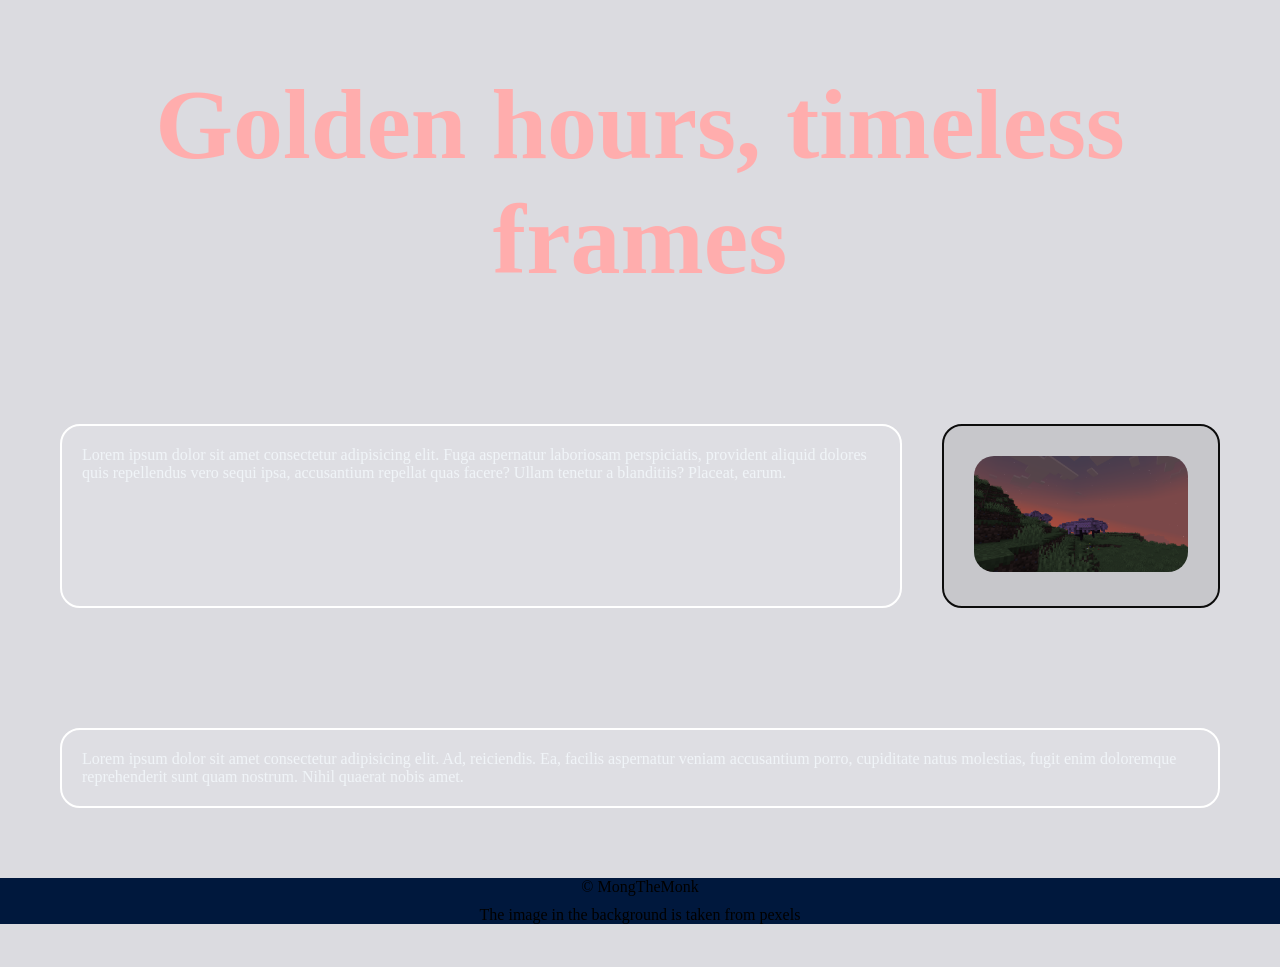
==== about.html @ 42957d9c "Add a new para in about page and also a footer a new para was added but nothing meaningful is writte" ====
<!DOCTYPE html>
<html lang="en">
<head>
    <meta charset="UTF-8">
    <meta name="viewport" content="width=device-width, initial-scale=1.0">
    <title>Document</title>
    <link rel="stylesheet" href="styles.css">
</head>
<body id="about-page-body">
    <h1 class="about-heading">Golden hours, timeless frames</h1>
    <div class="a-section-one">
        <div class="a-para-container">
            Lorem ipsum dolor sit amet consectetur adipisicing elit. Fuga aspernatur laboriosam perspiciatis, provident aliquid dolores quis repellendus vero sequi ipsa, accusantium repellat quas facere? Ullam tenetur a blanditiis? Placeat, earum.
        </div>
        <div class="a-img-container">
            <img class="about-img" src="images/2026-05-12_14.12.52.png">
        </div>
    </div>

    <div class="a-section-two">
        <div class="a-main-text">
            Lorem ipsum dolor sit amet consectetur adipisicing elit. Ad, reiciendis. Ea, facilis aspernatur veniam accusantium porro, cupiditate natus molestias, fugit enim doloremque reprehenderit sunt quam nostrum. Nihil quaerat nobis amet.
        </div>
    </div>

    <div class="a-footer">
        <p>&copy; MongTheMonk</p>
        <p>The image in the background is taken from pexels</p>
    </div>
</body>
</html>
---- styles.css ----
h1 {
  text-align: center;
  color: rgb(187, 116, 8);
  font-size: 100px;
}

body {
  background-color: rgb(219, 219, 224);
  margin: 0;
}

.sub-main {
    background-color: rgba(218, 218, 218, 0.753);
    border-radius: 10px;
    margin: 110px;
    display: flex;
    gap: 40px;
    justify-content: space-around;
    padding: 10px;
    box-shadow: 4px 4px 20px rgb(40, 39, 41);
    flex-wrap: wrap;
}

.left-div, .right-div {
    display: flex;
    flex-direction: column;
    justify-content: space-around;
    gap: 40px;
    flex: 1;
}

img {
    max-width: 100%;
    height: auto;
    border-radius: 10px;
    box-sizing: border-box;
}

p {
    margin: 10px;
    text-align: center;
    font-family: cinzel;
}

.img-containers {
    background-color: rgba(213, 141, 247, 0.7);
    border-radius: 10px;
}

.img-containers:hover {
    background-color: rgba(203, 109, 247, 0.7);
}

.img-containers:active {
    color: rgb(119, 0, 255);
}

.date {
    margin: 0 0 5px 5px;
}

h3 {
    text-align: center;
    font-family: 'Times New Roman', Times, serif,Helvetica, sans-serif;
    font-size: 30px;
}

ul {
    list-style-type: circle;
}

.updates-div {
    border-radius: 8px;
    border: 1px solid rgb(61, 61, 61);
    margin: 50px 110px;
    background-color: grey;
    color: rgb(0, 0, 0);
}

.extra-things-div {
    background-color: rgb(0, 30, 75);
    text-align: center;
    display: flex;
    justify-content: space-around;
    align-items: center;
    gap: 20px;
    padding: 20px;
}

#about-us {
    text-decoration: none;
    color:aquamarine;
}

#about-us:hover {
    color: rgb(0, 202, 135);
}

.footer {
    height: 100px;
    background-color: rgb(0, 24, 61);
    display: flex;
    flex-direction: column;
    justify-content: center;
    align-items: center;
    color: white;
}

.footer-text {
    font-family: 'Times New Roman', Times, serif;
}

/* about page css */

#about-page-body {
    margin: 0;
    padding: 0;
    background-image: url("images/pexels-pixabay-33545.jpg");
    background-repeat: no-repeat;
    background-position: center;
    background-size: cover;
    height: 100vh;
}

.about-heading {
    color: #FFADAD;
}

.a-section-one {
    display: flex;
    justify-content: space-evenly;
    align-items: stretch;
    gap: 40px;
    padding: 60px;
}

.a-para-container, .a-main-text {
    border: 2px solid white;
    background-color: rgba(255, 255, 255, 0.1);
    border-radius: 20px;
    padding: 20px;
    color: #F0F4F8;
    backdrop-filter: blur(1px);
}

.about-img {
    width: 100%;
    max-width: 400px;
    height: auto;
    border-radius: 20px;
}

.a-img-container {
    padding: 30px;
    border-radius: 20px;
    border: 2px solid rgb(12, 12, 12);
    background-color: rgba(22, 21, 21, 0.1);
}

.a-section-two {
    display: flex;
    padding: 60px;
    gap: 40px;
    justify-content: flex-start;
    align-items: stretch;
}

.a-footer {
    background-color: rgb(0, 24, 61);
}
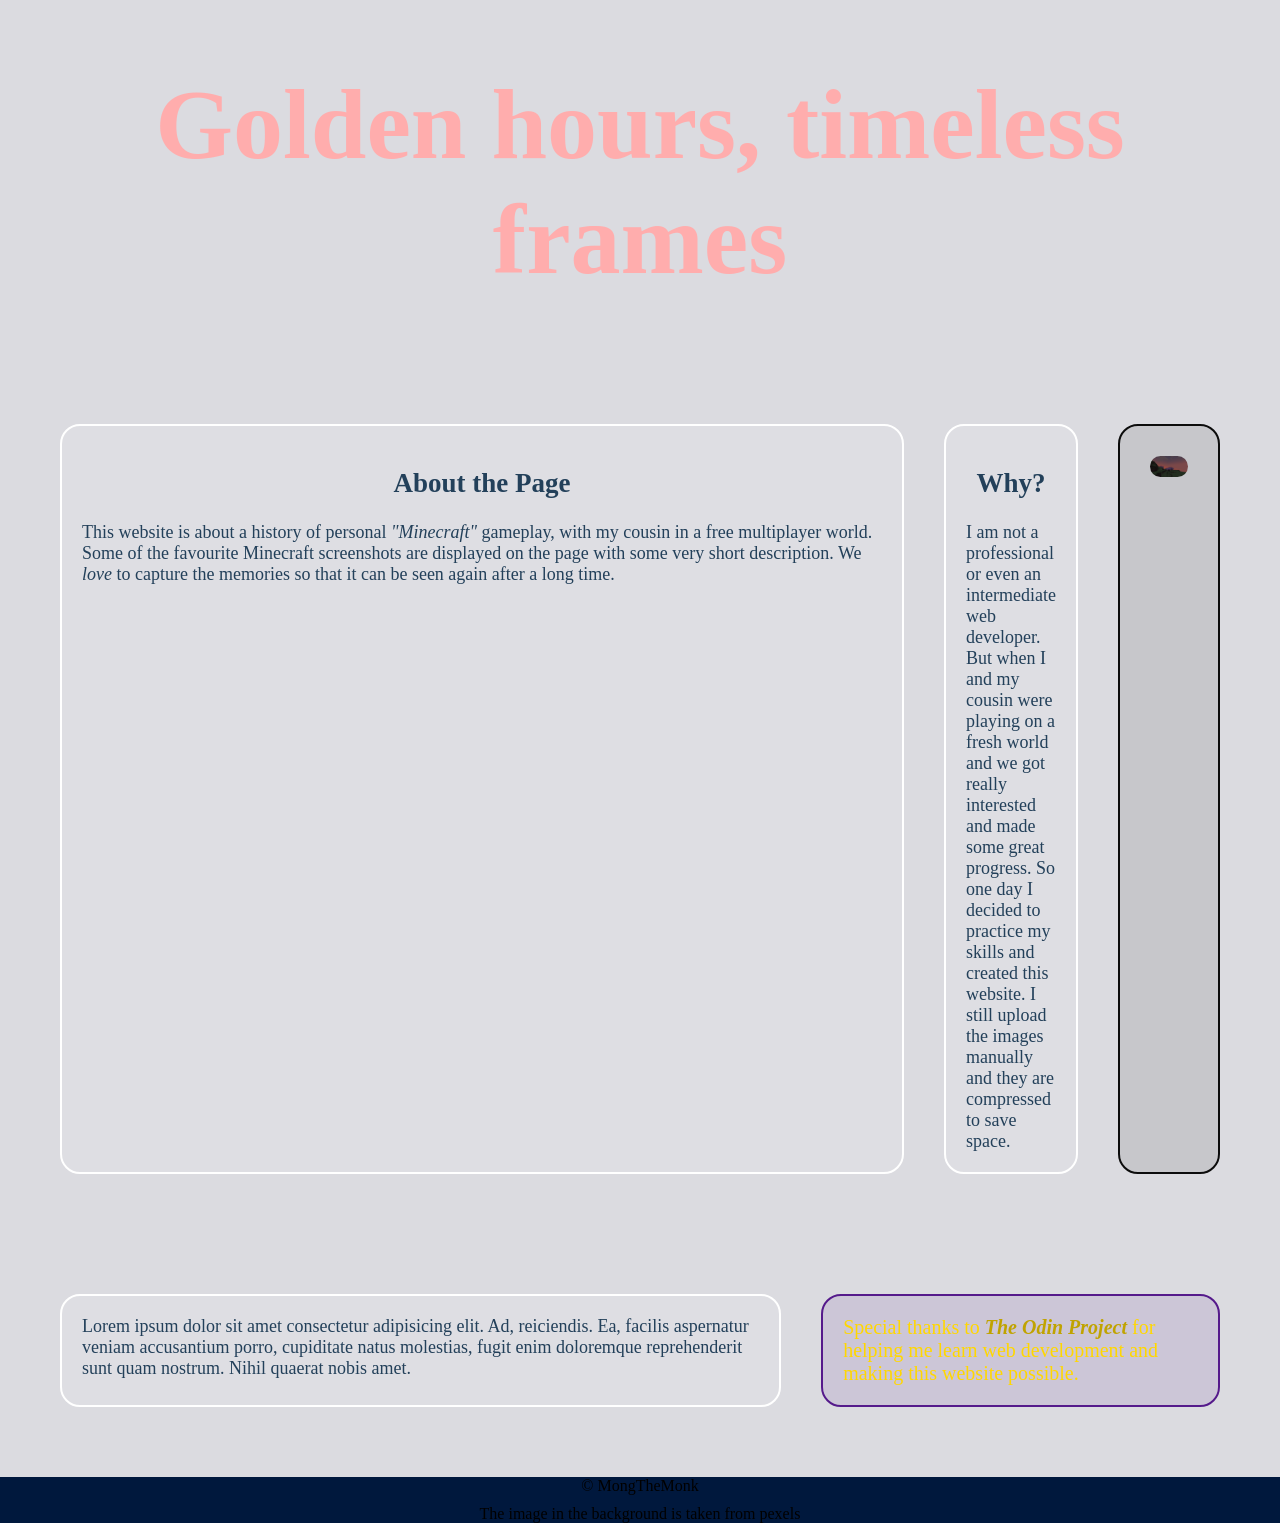
==== commit 6d6369ea: "Add two new divs and add content to almost all div Added two more divs and added the needed content " ====
--- a/about.html
+++ b/about.html
@@ -3,15 +3,30 @@
 <head>
     <meta charset="UTF-8">
     <meta name="viewport" content="width=device-width, initial-scale=1.0">
-    <title>Document</title>
+    <title>About us</title>
     <link rel="stylesheet" href="styles.css">
 </head>
 <body id="about-page-body">
     <h1 class="about-heading">Golden hours, timeless frames</h1>
     <div class="a-section-one">
         <div class="a-para-container">
-            Lorem ipsum dolor sit amet consectetur adipisicing elit. Fuga aspernatur laboriosam perspiciatis, provident aliquid dolores quis repellendus vero sequi ipsa, accusantium repellat quas facere? Ullam tenetur a blanditiis? Placeat, earum.
+            <h2>About the Page</h2>
+            <div>This website is about a history of personal <em>"Minecraft"</em> gameplay, with my
+            cousin in a free multiplayer world. Some of the favourite Minecraft screenshots are
+            displayed on the page with some very short description. We <em>love</em> to capture
+            the memories so that it can be seen again after a long time.</div>
         </div>
+        
+        <div class="a-para-container secondOne">
+            <h2>Why?</h2>
+            <span>
+                I am not a professional or even an intermediate web developer. But when I and my 
+                cousin were playing on a fresh world and we got really interested and made some great
+                progress. So one day I decided to practice my skills and created this website. I 
+                still upload the images manually and they are compressed to save space. 
+            </span>
+        </div>
+
         <div class="a-img-container">
             <img class="about-img" src="images/2026-05-12_14.12.52.png">
         </div>
@@ -21,6 +36,13 @@
         <div class="a-main-text">
             Lorem ipsum dolor sit amet consectetur adipisicing elit. Ad, reiciendis. Ea, facilis aspernatur veniam accusantium porro, cupiditate natus molestias, fugit enim doloremque reprehenderit sunt quam nostrum. Nihil quaerat nobis amet.
         </div>
+
+        <div class="a-thanks">
+            <span>
+                Special thanks to <strong><em><a class="odin-link" href="https://www.theodinproject.com/">The Odin Project</a></em></strong> for helping me learn web
+                development and making this website possible.
+            </span>
+        </div>
     </div>
 
     <div class="a-footer">
--- a/styles.css
+++ b/styles.css
@@ -128,7 +128,7 @@
 
 .a-section-one {
     display: flex;
-    justify-content: space-evenly;
+    justify-content: space-between;
     align-items: stretch;
     gap: 40px;
     padding: 60px;
@@ -139,8 +139,23 @@
     background-color: rgba(255, 255, 255, 0.1);
     border-radius: 20px;
     padding: 20px;
-    color: #F0F4F8;
+    color: #23405a;
     backdrop-filter: blur(1px);
+    font-size: 18px;
+}
+
+
+.a-para-container {
+    flex: 2 1 800px;
+    max-width: 800px;
+    display: flex;
+    flex-flow: column nowrap;
+    justify-content: stretch;
+    align-items: center;
+}
+
+.a-para-container.secondOne {
+    flex: 1;
 }
 
 .about-img {
@@ -151,6 +166,7 @@
 }
 
 .a-img-container {
+    flex: 1;
     padding: 30px;
     border-radius: 20px;
     border: 2px solid rgb(12, 12, 12);
@@ -163,6 +179,25 @@
     gap: 40px;
     justify-content: flex-start;
     align-items: stretch;
+}
+
+.a-thanks {
+    border: 2px solid #551A8B;
+    border-radius: 20px;
+    padding: 20px;
+    background-color: #541a8b1a;
+    backdrop-filter: blur(1px);
+    color: gold;
+    font-size: 20px;
+}
+
+.odin-link {
+    color: rgb(192, 163, 0);
+    text-decoration: none;
+}
+
+.odin-link:hover {
+    color: rgb(226, 197, 51);
 }
 
 .a-footer {
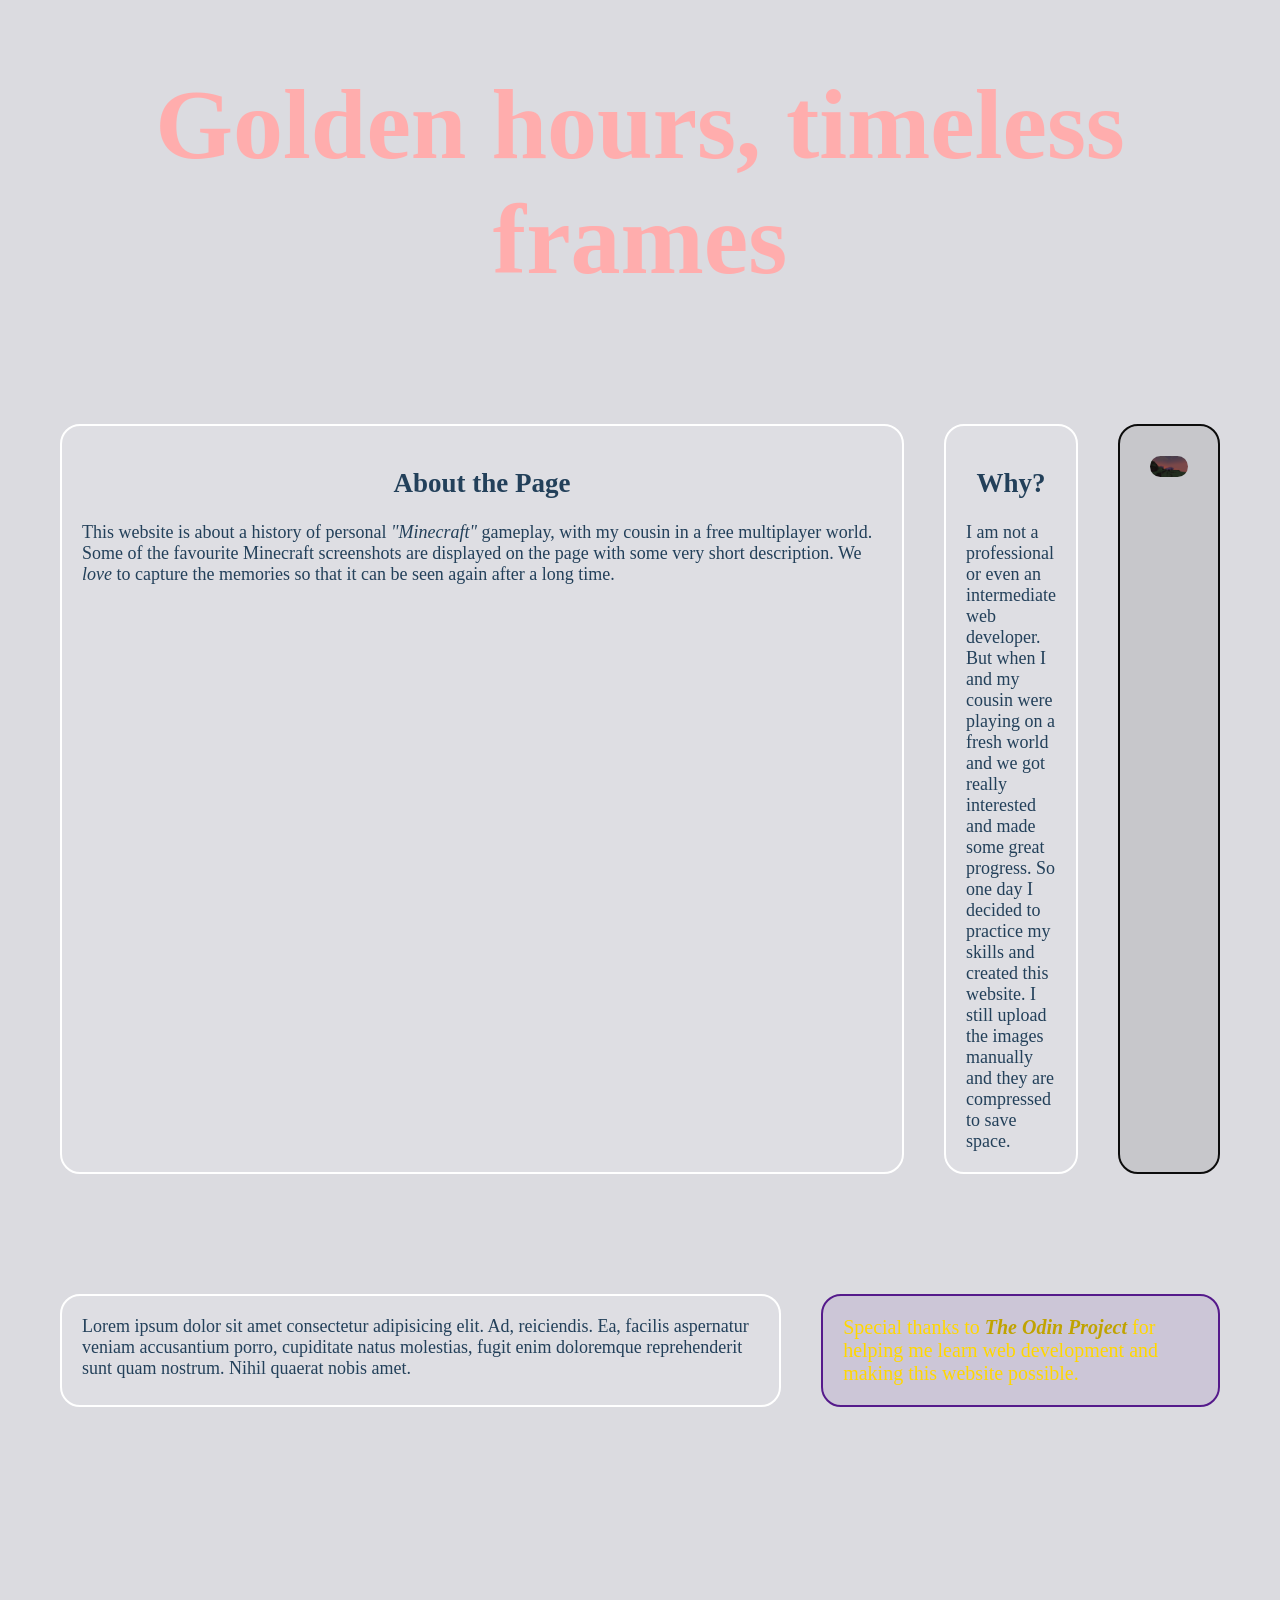
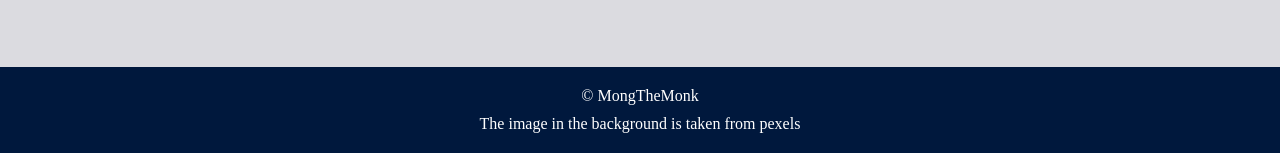
==== commit d25ffaa5: "Make the footer stick the bottom." ====
--- a/about.html
+++ b/about.html
@@ -44,7 +44,6 @@
             </span>
         </div>
     </div>
-
     <div class="a-footer">
         <p>&copy; MongTheMonk</p>
         <p>The image in the background is taken from pexels</p>
--- a/styles.css
+++ b/styles.css
@@ -128,6 +128,7 @@
 
 .a-section-one {
     display: flex;
+    flex-wrap: wrap;
     justify-content: space-between;
     align-items: stretch;
     gap: 40px;
@@ -201,5 +202,8 @@
 }
 
 .a-footer {
+    margin: 200px 0 0 0;
     background-color: rgb(0, 24, 61);
+    color: white;
+    padding: 10px;
 }
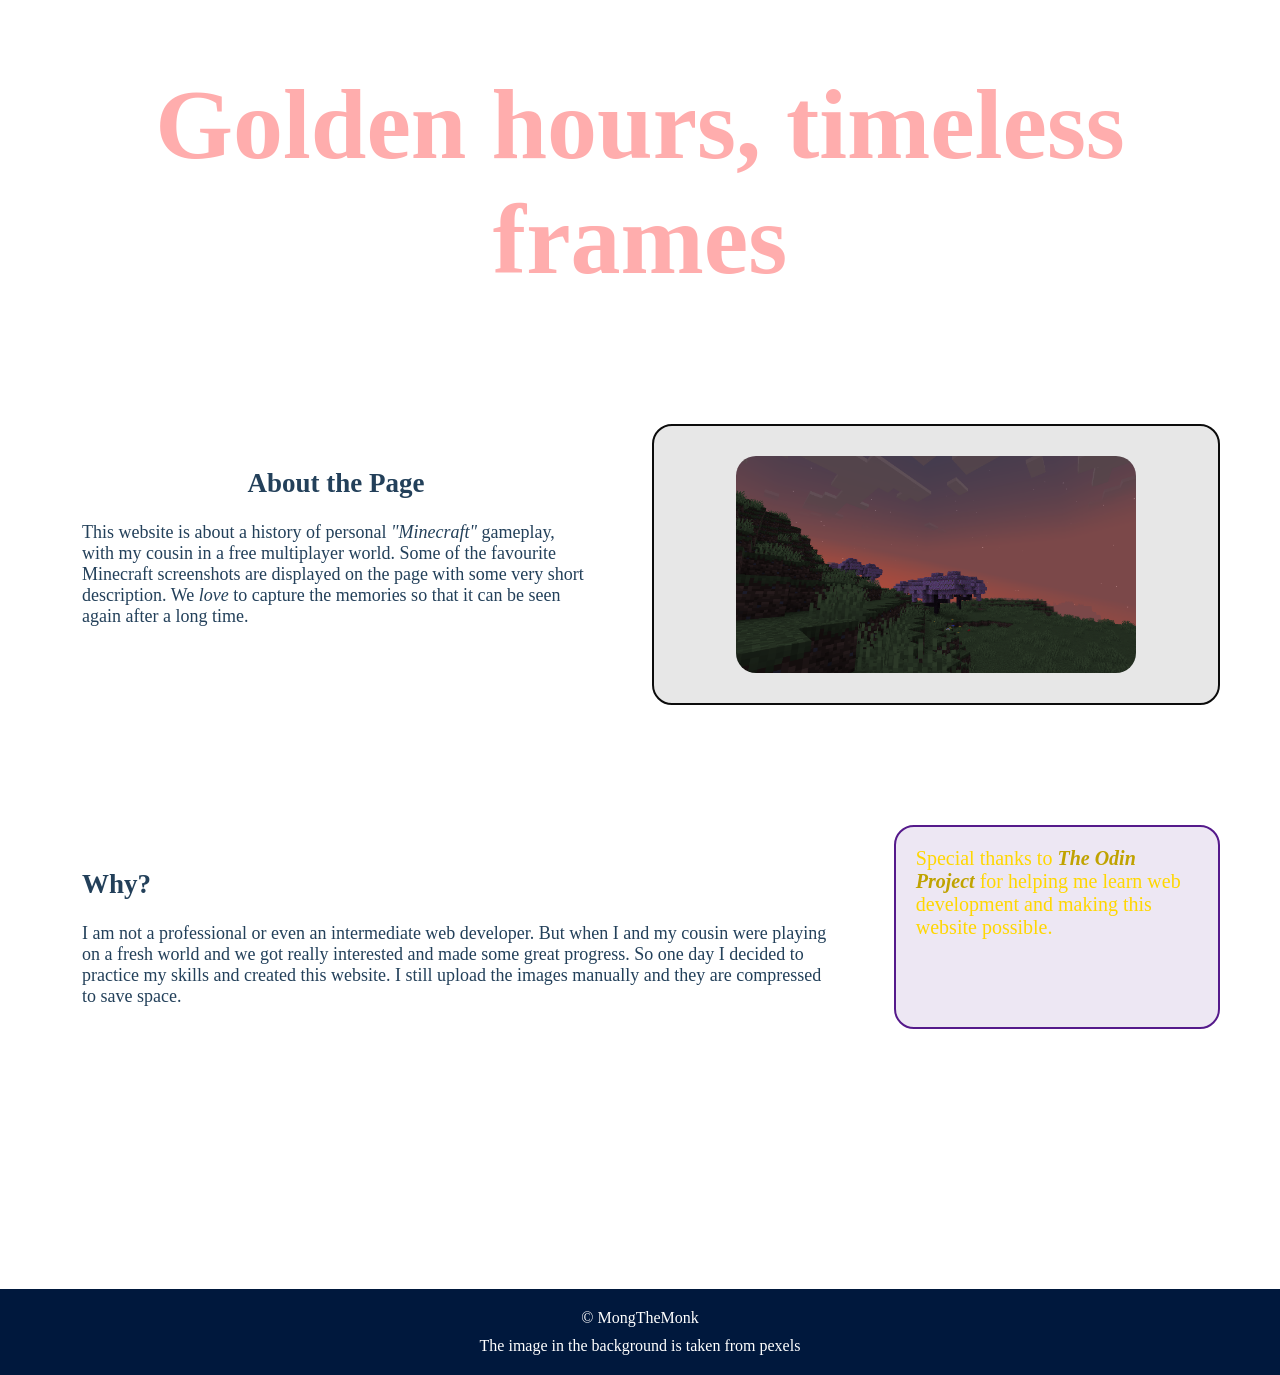
==== commit dcd021e8: "Change the layout of the about page by moving div deleted the .para-container2 and transferred its t" ====
--- a/about.html
+++ b/about.html
@@ -16,16 +16,6 @@
             displayed on the page with some very short description. We <em>love</em> to capture
             the memories so that it can be seen again after a long time.</div>
         </div>
-        
-        <div class="a-para-container secondOne">
-            <h2>Why?</h2>
-            <span>
-                I am not a professional or even an intermediate web developer. But when I and my 
-                cousin were playing on a fresh world and we got really interested and made some great
-                progress. So one day I decided to practice my skills and created this website. I 
-                still upload the images manually and they are compressed to save space. 
-            </span>
-        </div>
 
         <div class="a-img-container">
             <img class="about-img" src="images/2026-05-12_14.12.52.png">
@@ -34,7 +24,13 @@
 
     <div class="a-section-two">
         <div class="a-main-text">
-            Lorem ipsum dolor sit amet consectetur adipisicing elit. Ad, reiciendis. Ea, facilis aspernatur veniam accusantium porro, cupiditate natus molestias, fugit enim doloremque reprehenderit sunt quam nostrum. Nihil quaerat nobis amet.
+            <h2>Why?</h2>
+            <span>
+                I am not a professional or even an intermediate web developer. But when I and my 
+                cousin were playing on a fresh world and we got really interested and made some great
+                progress. So one day I decided to practice my skills and created this website. I 
+                still upload the images manually and they are compressed to save space. 
+            </span>
         </div>
 
         <div class="a-thanks">
--- a/styles.css
+++ b/styles.css
@@ -4,7 +4,7 @@
   font-size: 100px;
 }
 
-body {
+#index-body {
   background-color: rgb(219, 219, 224);
   margin: 0;
 }
@@ -119,7 +119,7 @@
     background-repeat: no-repeat;
     background-position: center;
     background-size: cover;
-    height: 100vh;
+    max-height: 100vh;
 }
 
 .about-heading {
@@ -128,9 +128,9 @@
 
 .a-section-one {
     display: flex;
-    flex-wrap: wrap;
-    justify-content: space-between;
-    align-items: stretch;
+    flex-wrap: nowrap;
+    justify-content: space-around;
+    align-items: flex-start;
     gap: 40px;
     padding: 60px;
 }
@@ -147,7 +147,8 @@
 
 
 .a-para-container {
-    flex: 2 1 800px;
+    flex-grow: 2;
+    width: 300px;
     max-width: 800px;
     display: flex;
     flex-flow: column nowrap;
@@ -155,8 +156,15 @@
     align-items: center;
 }
 
-.a-para-container.secondOne {
-    flex: 1;
+.a-img-container {
+    flex-grow: 1;
+    padding: 30px;
+    border-radius: 20px;
+    border: 2px solid rgb(12, 12, 12);
+    background-color: rgba(22, 21, 21, 0.1);
+    display: flex;
+    justify-content: center;
+    align-items: center;
 }
 
 .about-img {
@@ -164,14 +172,6 @@
     max-width: 400px;
     height: auto;
     border-radius: 20px;
-}
-
-.a-img-container {
-    flex: 1;
-    padding: 30px;
-    border-radius: 20px;
-    border: 2px solid rgb(12, 12, 12);
-    background-color: rgba(22, 21, 21, 0.1);
 }
 
 .a-section-two {
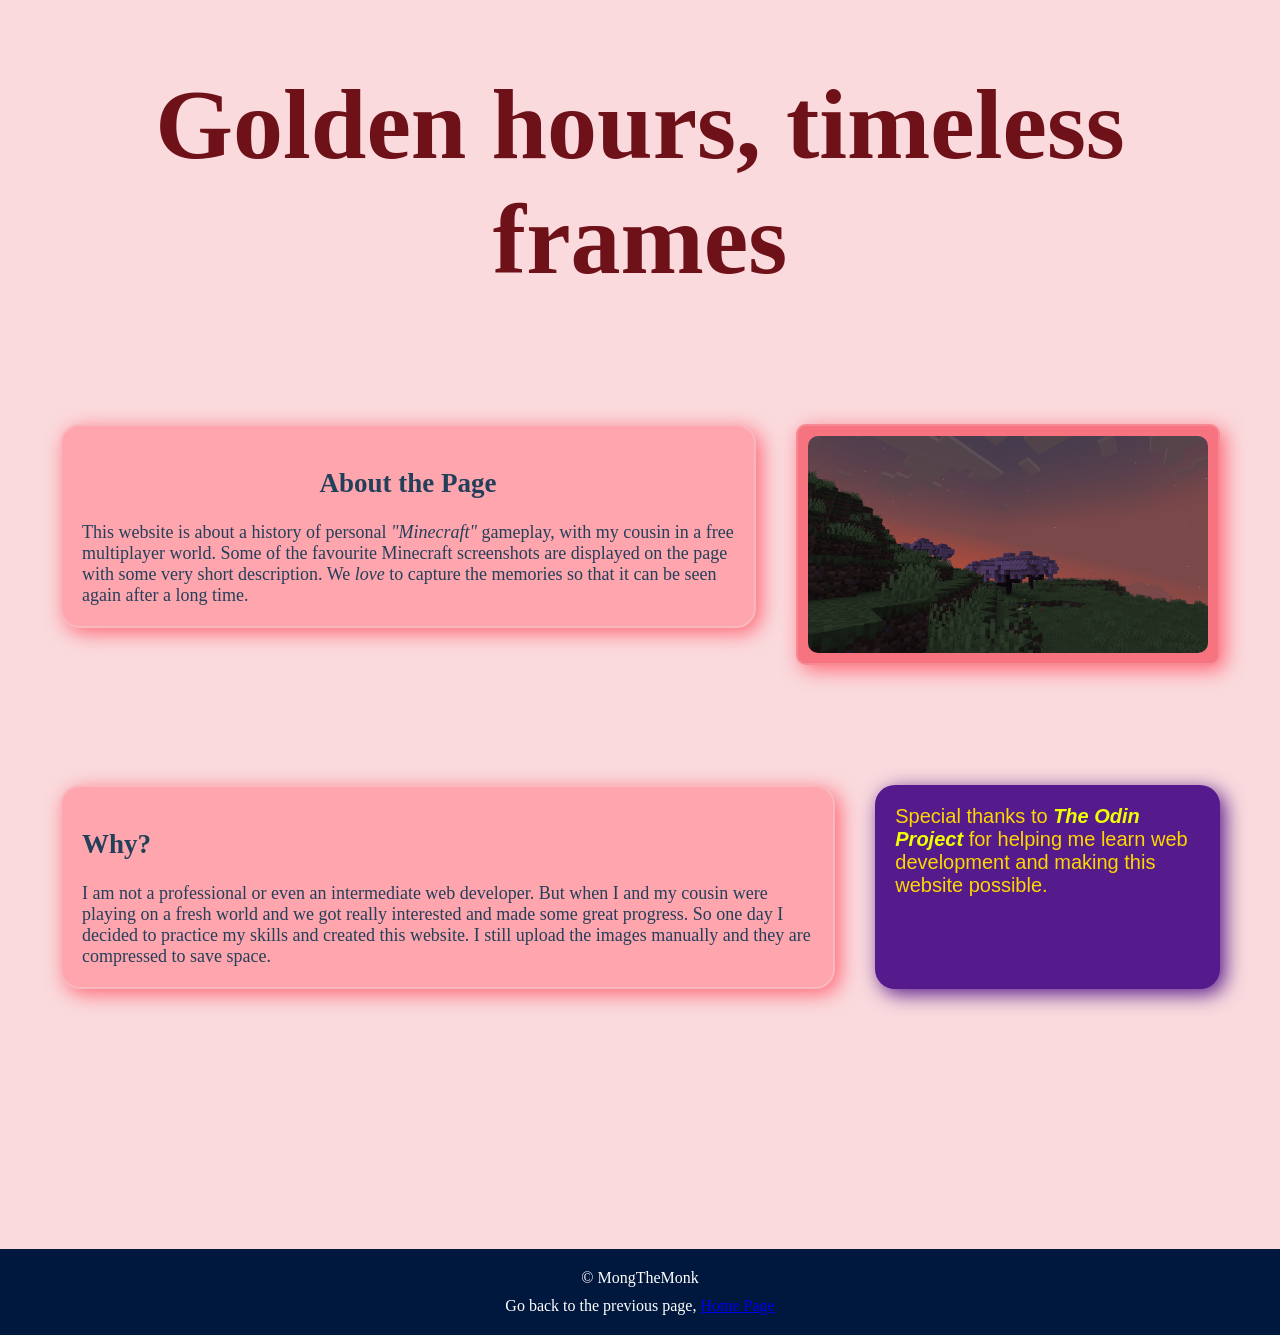
==== commit 541d88e2: "Change the footer text and put a link to main page" ====
--- a/about.html
+++ b/about.html
@@ -42,7 +42,7 @@
     </div>
     <div class="a-footer">
         <p>&copy; MongTheMonk</p>
-        <p>The image in the background is taken from pexels</p>
+        <p>Go back to the previous page, <a href="index.html">Home Page</a></p>
     </div>
 </body>
 </html>
--- a/styles.css
+++ b/styles.css
@@ -115,15 +115,13 @@
 #about-page-body {
     margin: 0;
     padding: 0;
-    background-image: url("images/pexels-pixabay-33545.jpg");
-    background-repeat: no-repeat;
-    background-position: center;
-    background-size: cover;
+    background-color: #FADADD;
     max-height: 100vh;
 }
 
 .about-heading {
-    color: #FFADAD;
+    color: #6F1119;
+    font-family: Georgia, 'Times New Roman', Times, serif;
 }
 
 .a-section-one {
@@ -136,13 +134,14 @@
 }
 
 .a-para-container, .a-main-text {
-    border: 2px solid white;
-    background-color: rgba(255, 255, 255, 0.1);
+    border: 2px solid #f8b8be;
+    background-color: #ffa5ae;
     border-radius: 20px;
     padding: 20px;
     color: #23405a;
-    backdrop-filter: blur(1px);
     font-size: 18px;
+    box-shadow: 5px 5px 20px #ff6776;
+    font-family: Georgia, 'Times New Roman', Times, serif;
 }
 
 
@@ -157,21 +156,21 @@
 }
 
 .a-img-container {
-    flex-grow: 1;
-    padding: 30px;
-    border-radius: 20px;
-    border: 2px solid rgb(12, 12, 12);
-    background-color: rgba(22, 21, 21, 0.1);
+    padding: 10px;
+    border-radius: 10px;
+    border: 2px solid #f58994;
+    background-color: #f87380;
     display: flex;
     justify-content: center;
     align-items: center;
+    box-shadow: 5px 5px 20px #ff6776;
 }
 
 .about-img {
     width: 100%;
     max-width: 400px;
     height: auto;
-    border-radius: 20px;
+    border-radius: 10px;
 }
 
 .a-section-two {
@@ -183,22 +182,23 @@
 }
 
 .a-thanks {
-    border: 2px solid #551A8B;
     border-radius: 20px;
     padding: 20px;
-    background-color: #541a8b1a;
+    background-color: #551A8B;
     backdrop-filter: blur(1px);
     color: gold;
     font-size: 20px;
+    box-shadow: 5px 5px 20px #551A8B;
+    font-family: 'Franklin Gothic Medium', 'Arial Narrow', Arial, sans-serif;
 }
 
 .odin-link {
-    color: rgb(192, 163, 0);
+    color: rgb(238, 255, 0);
     text-decoration: none;
 }
 
 .odin-link:hover {
-    color: rgb(226, 197, 51);
+    color: rgb(185, 206, 2);
 }
 
 .a-footer {
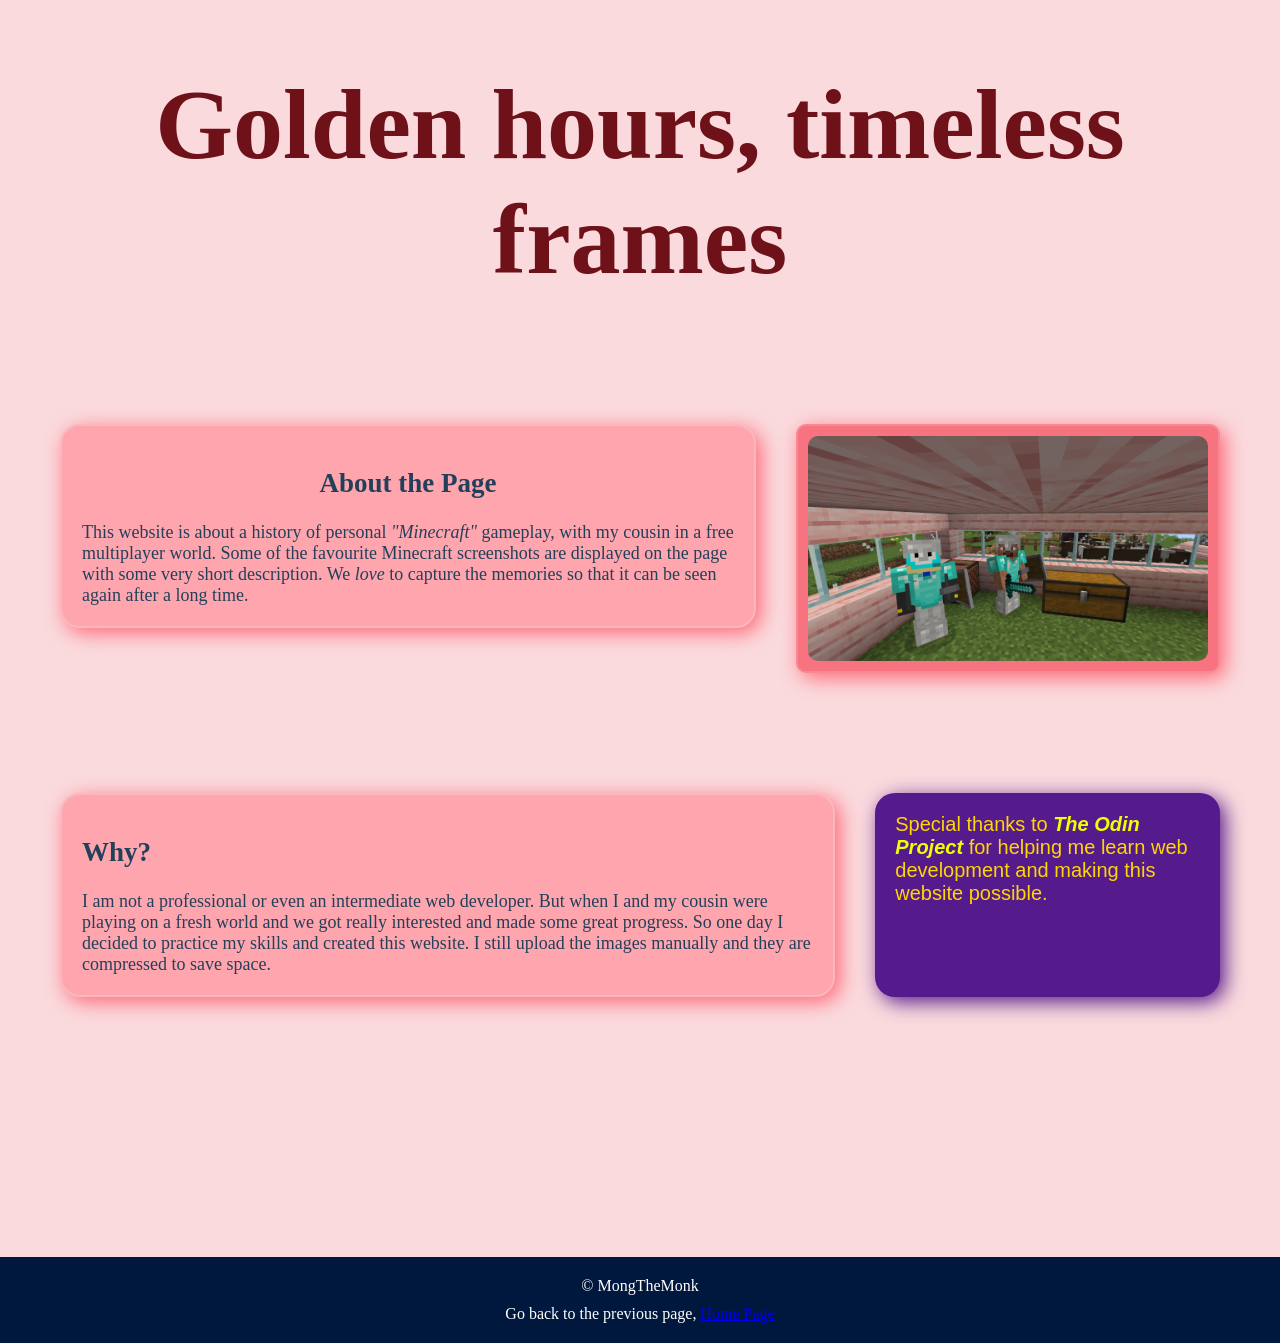
==== commit bc0b9548: "Change the placeholder image to a real pic" ====
--- a/about.html
+++ b/about.html
@@ -18,7 +18,7 @@
         </div>
 
         <div class="a-img-container">
-            <img class="about-img" src="images/2026-05-12_14.12.52.png">
+            <img class="about-img" src="images/2026-05-13_20.37.09.png" alt="Image of us two">
         </div>
     </div>
 
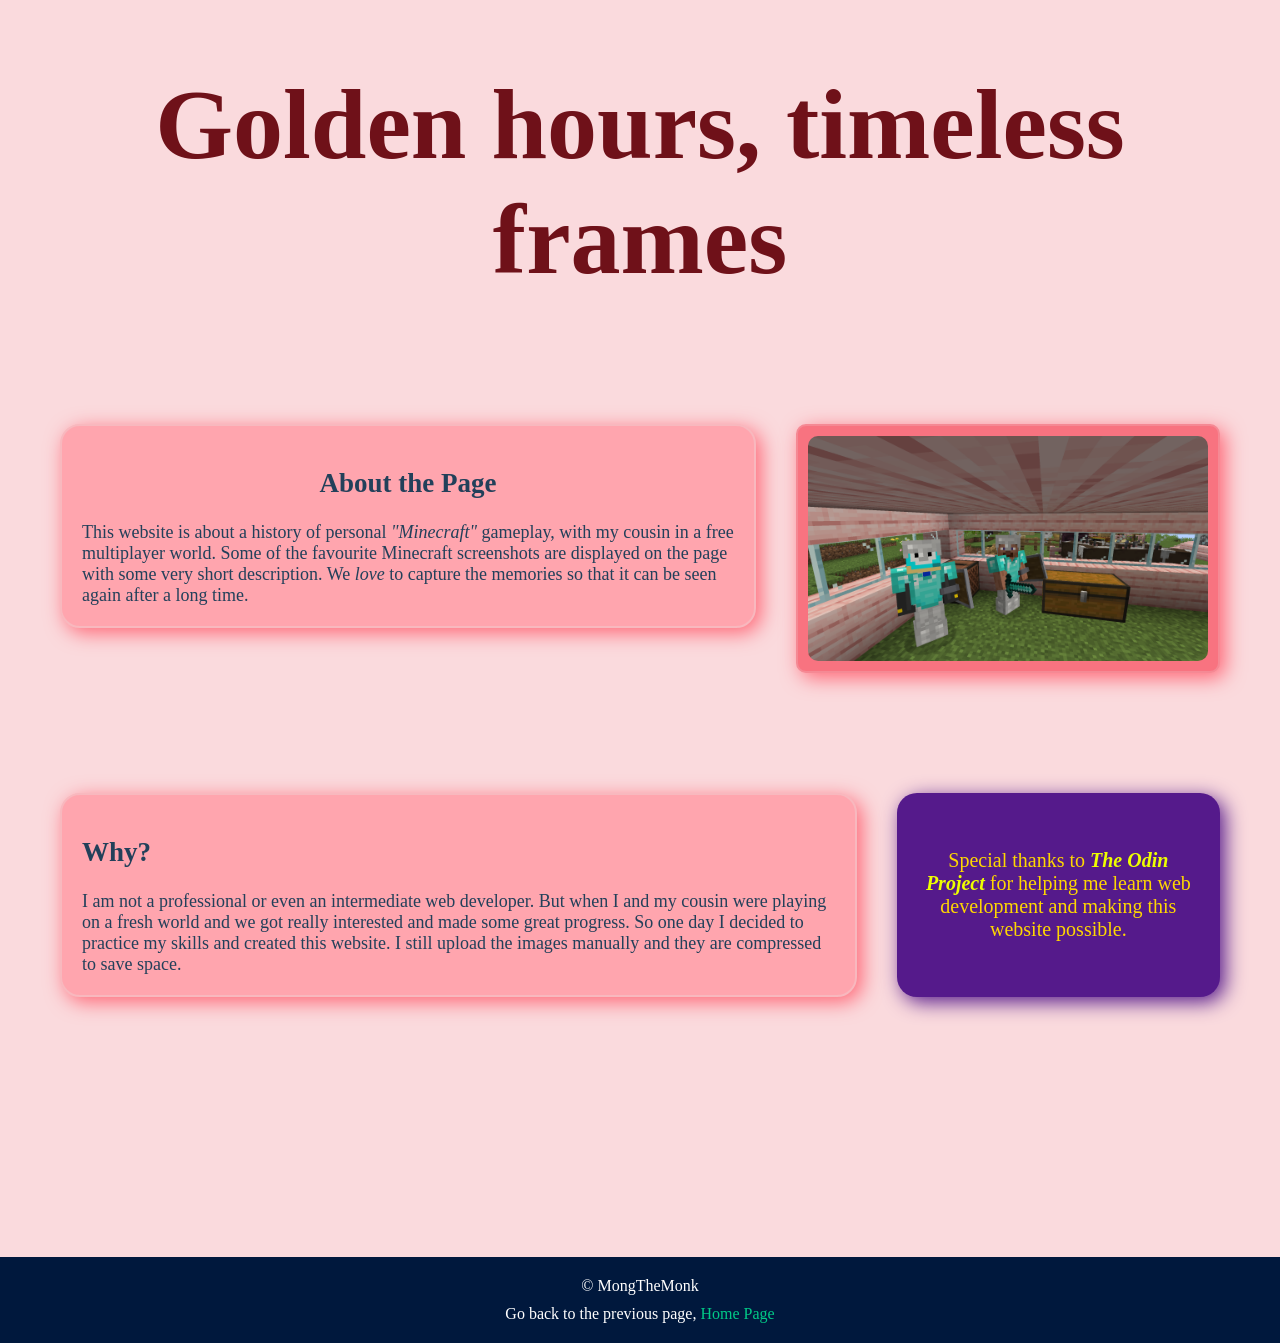
==== commit 772c712d: "Change the style of the link and thanks div Changed the font and the alignment of the thanks div, an" ====
--- a/about.html
+++ b/about.html
@@ -42,7 +42,7 @@
     </div>
     <div class="a-footer">
         <p>&copy; MongTheMonk</p>
-        <p>Go back to the previous page, <a href="index.html">Home Page</a></p>
+        <p>Go back to the previous page, <a class="a-footer-links" href="index.html">Home Page</a></p>
     </div>
 </body>
 </html>
--- a/styles.css
+++ b/styles.css
@@ -189,7 +189,10 @@
     color: gold;
     font-size: 20px;
     box-shadow: 5px 5px 20px #551A8B;
-    font-family: 'Franklin Gothic Medium', 'Arial Narrow', Arial, sans-serif;
+    font-weight: 200px;
+    text-align: center;
+    display: flex;
+    align-items: center;
 }
 
 .odin-link {
@@ -206,4 +209,15 @@
     background-color: rgb(0, 24, 61);
     color: white;
     padding: 10px;
+}
+
+.a-footer-links {
+    text-decoration: none;
+    color:rgb(0, 202, 135);
+}
+
+.a-footer-links:hover {
+    border-radius: 5px;
+    color: aqua;
+    background-color: rgba(0, 0, 0, 0.336);
 }
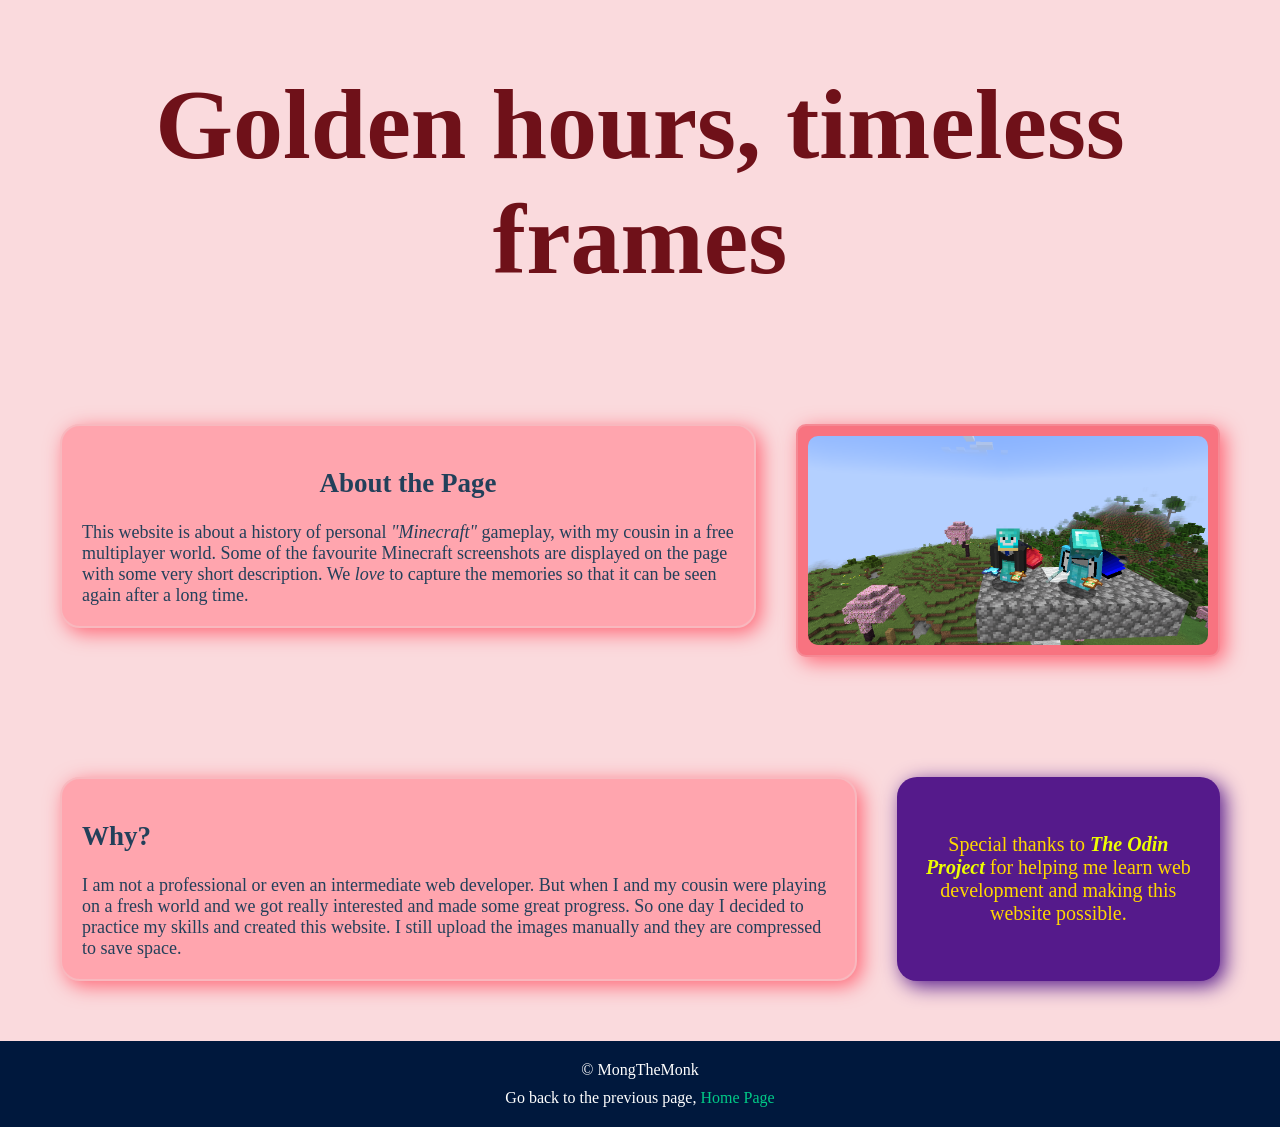
==== commit 491891e4: "Change the image" ====
--- a/about.html
+++ b/about.html
@@ -18,7 +18,7 @@
         </div>
 
         <div class="a-img-container">
-            <img class="about-img" src="images/2026-05-13_20.37.09.png" alt="Image of us two">
+            <img class="about-img" src="images/2026-05-17_20.21.45.png" alt="Image of us two">
         </div>
     </div>
 
--- a/styles.css
+++ b/styles.css
@@ -39,7 +39,7 @@
 p {
     margin: 10px;
     text-align: center;
-    font-family: cinzel;
+    font-family: cinzel, baskerville, 'Times new roman';
 }
 
 .img-containers {
@@ -116,7 +116,6 @@
     margin: 0;
     padding: 0;
     background-color: #FADADD;
-    max-height: 100vh;
 }
 
 .about-heading {
@@ -205,10 +204,11 @@
 }
 
 .a-footer {
-    margin: 200px 0 0 0;
+    margin: auto 0;
     background-color: rgb(0, 24, 61);
     color: white;
     padding: 10px;
+    align-self: stretch;
 }
 
 .a-footer-links {
